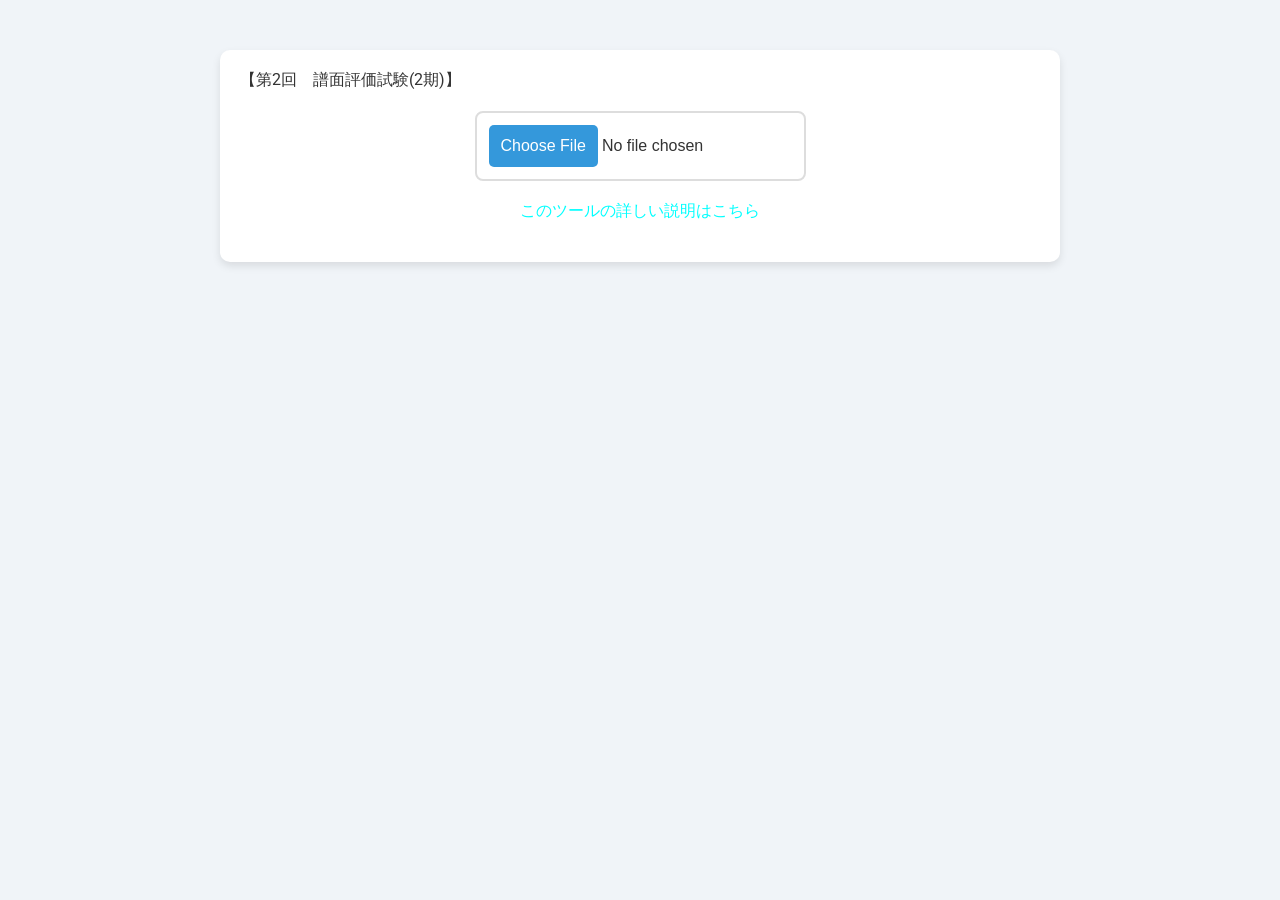
==== index.html @ f4e7425f "Update index.html" ====
<!DOCTYPE html>
<html lang="ja">
<head>
    <meta charset="UTF-8">
    <meta name="viewport" content="width=device-width, initial-scale=1.0">
    <title>uscにのみ対応</title>
    <link rel="stylesheet" href="https://fonts.googleapis.com/css2?family=Roboto:wght@400;700&display=swap">
    <link rel="stylesheet" href="analyze.css">
    <script src="analyze.js" defer></script>
</head>
<body>
    <div class="container">
        <div class="bonk">【第2回　譜面評価試験(2期)】</div>
        <input type="file" id="uscFile" accept=".usc,.sus">
        <a href="https://github.com/Ens-17/analyze/blob/main/README.md" class="bonk">このツールの詳しい説明はこちら</a>
        <pre id="result"></pre>
        <pre id="result2"></pre>
    </div>
</body>
</html>
---- analyze.css ----
body {
    font-family: 'Roboto', sans-serif;
    background-color: #f0f4f8;
    color: #333;
    margin: 0;
    padding: 0;
}

#result {
    display: none;
}

#result2 {
    display: none;
}

.container {
    max-width: 800px;
    margin: 50px auto;
    padding: 20px;
    background-color: #fff;
    box-shadow: 0 4px 8px rgba(0, 0, 0, 0.1);
    border-radius: 10px;
}

a.bonk {
    text-align: center;
    color:cyan;
    text-decoration: none;
}

h1 {
    text-align: center;
    color: #2c3e50;
    margin-bottom: 40px;
    font-size: 2.5rem;
}

input[type="file"] {
    display: block;
    margin: 20px auto;
    padding: 12px;
    background-color: #fff;
    border: 2px solid #ddd;
    border-radius: 8px;
    cursor: pointer;
    font-size: 16px;
    max-width: 320px;
    text-align: center;
    transition: border 0.3s;
}

input[type="file"]::file-selector-button {
    background-color: #3498db;
    color: white;
    border: none;
    border-radius: 5px;
    padding: 12px;
    cursor: pointer;
    font-size: 16px;
}

input[type="file"]::file-selector-button:hover {
    background-color: #2980b9;
}

input[type="file"]:hover {
    border-color: #3498db;
}

button {
    display: block;
    margin: 30px auto;
    padding: 12px 30px;
    background: linear-gradient(135deg, #3498db, #2980b9);
    color: white;
    border: none;
    border-radius: 8px;
    cursor: pointer;
    font-size: 18px;
    box-shadow: 0 4px 6px rgba(0, 0, 0, 0.1);
    transition: background 0.3s;
}

button:hover {
    background: linear-gradient(135deg, #2980b9, #3498db);
}

pre {
    white-space: pre-wrap;
    word-wrap: break-word;
    background-color: #f7f7f7;
    padding: 20px;
    border: 1px solid #ddd;
    border-radius: 8px;
    max-width: 800px;
    margin: 20px auto;
    overflow: auto;
    box-shadow: 0 2px 4px rgba(0, 0, 0, 0.1);
}

pre span.match, pre span.mismatch {
    display: inline-block;
    width: 100%;
    padding: 5px 0; /* 縦のパディングを追加 */
}

pre span.match {
    background-color: #e0f7e0; /* 行全体を緑に */
}

pre span.mismatch {
    background-color: #ffebee; /* 行全体を赤に */
}

pre span.line-number {
    font-weight: bold;
    color: #666;
}

label {
    display: flex;
    align-items: center;
    justify-content: center;
    margin: 20px auto;
    font-size: 16px;
}

input[type="checkbox"] {
    margin-right: 10px;
}

a {
    display: flex;
    align-items: center;
    justify-content: center;
    margin: 20px auto;
    text-decoration: none;
    color: #3498db;
    font-size: 16px;
}

a:hover {
    color: #2980b9;
    text-decoration: underline;
}

/* スクロールボタンのスタイル */
#scrollToTopBtn {
    position: fixed;
    bottom: 20px;
    right: 20px;
    display: none; /* 初期状態では非表示 */
    background-color: #555;
    color: white;
    border: none;
    padding: 10px;
    border-radius: 50%;
    font-size: 18px;
    cursor: pointer;
    z-index: 1000;
    transition: background-color 0.3s, transform 0.3s;
    box-shadow: 0 4px 6px rgba(0, 0, 0, 0.1);
}

#scrollToTopBtn:hover {
    background-color: #333;
    transform: scale(1.1);
}
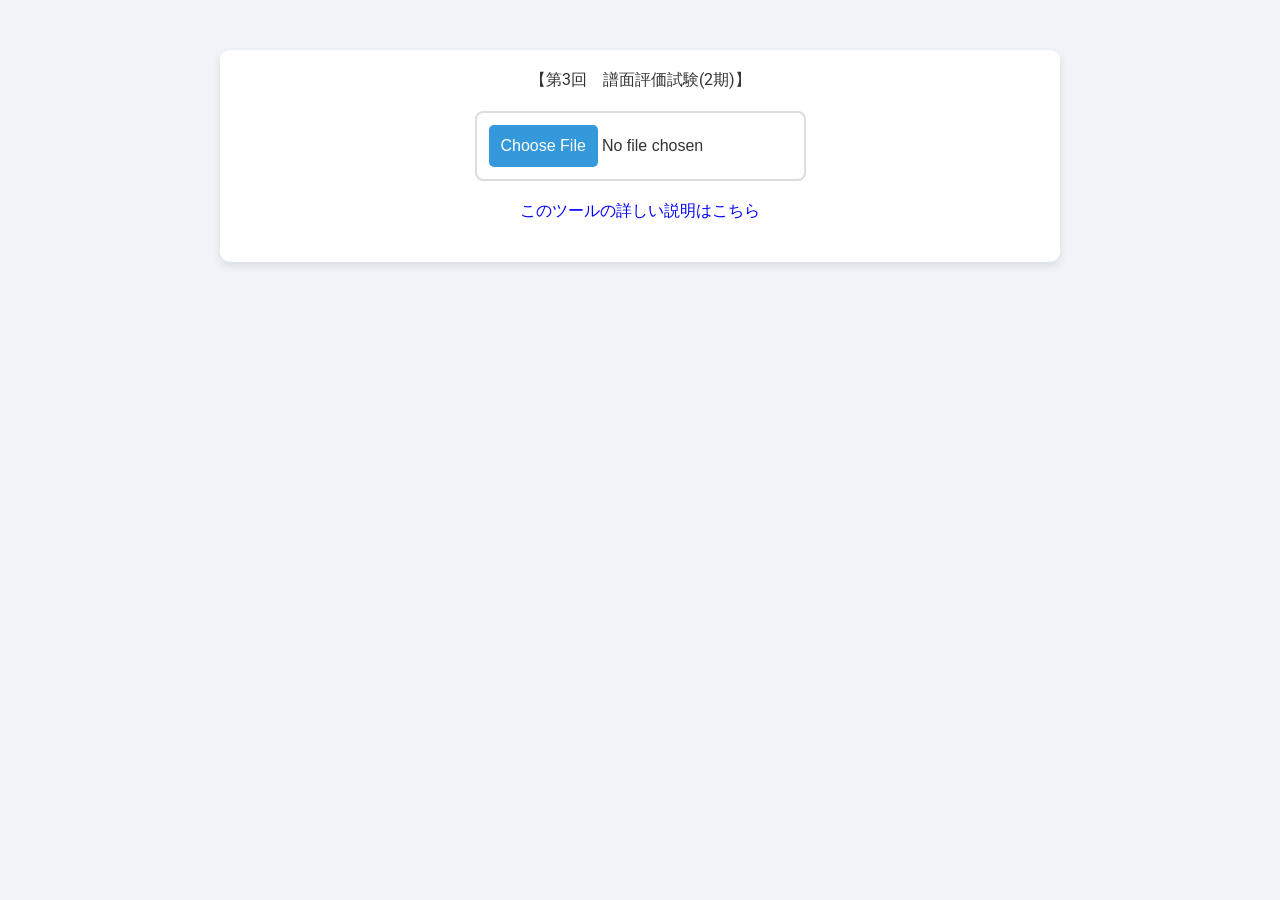
==== commit 6a63880c: "Update index.html" ====
--- a/index.html
+++ b/index.html
@@ -10,9 +10,9 @@
 </head>
 <body>
     <div class="container">
-        <div class="bonk">【第2回　譜面評価試験(2期)】</div>
+        <div class="bonk">【第3回　譜面評価試験(2期)】</div>
         <input type="file" id="uscFile" accept=".usc,.sus">
-        <a href="https://github.com/Ens-17/analyze/blob/main/README.md" class="bonk">このツールの詳しい説明はこちら</a>
+        <a href="https://github.com/Ens-17/analyze/blob/main/README.md" target="_blank" class="bonk">このツールの詳しい説明はこちら</a>
         <pre id="result"></pre>
         <pre id="result2"></pre>
     </div>
--- a/analyze.css
+++ b/analyze.css
@@ -25,8 +25,12 @@
 
 a.bonk {
     text-align: center;
-    color:cyan;
+    color: blue;
     text-decoration: none;
+}
+
+.bonk {
+    text-align: center;
 }
 
 h1 {
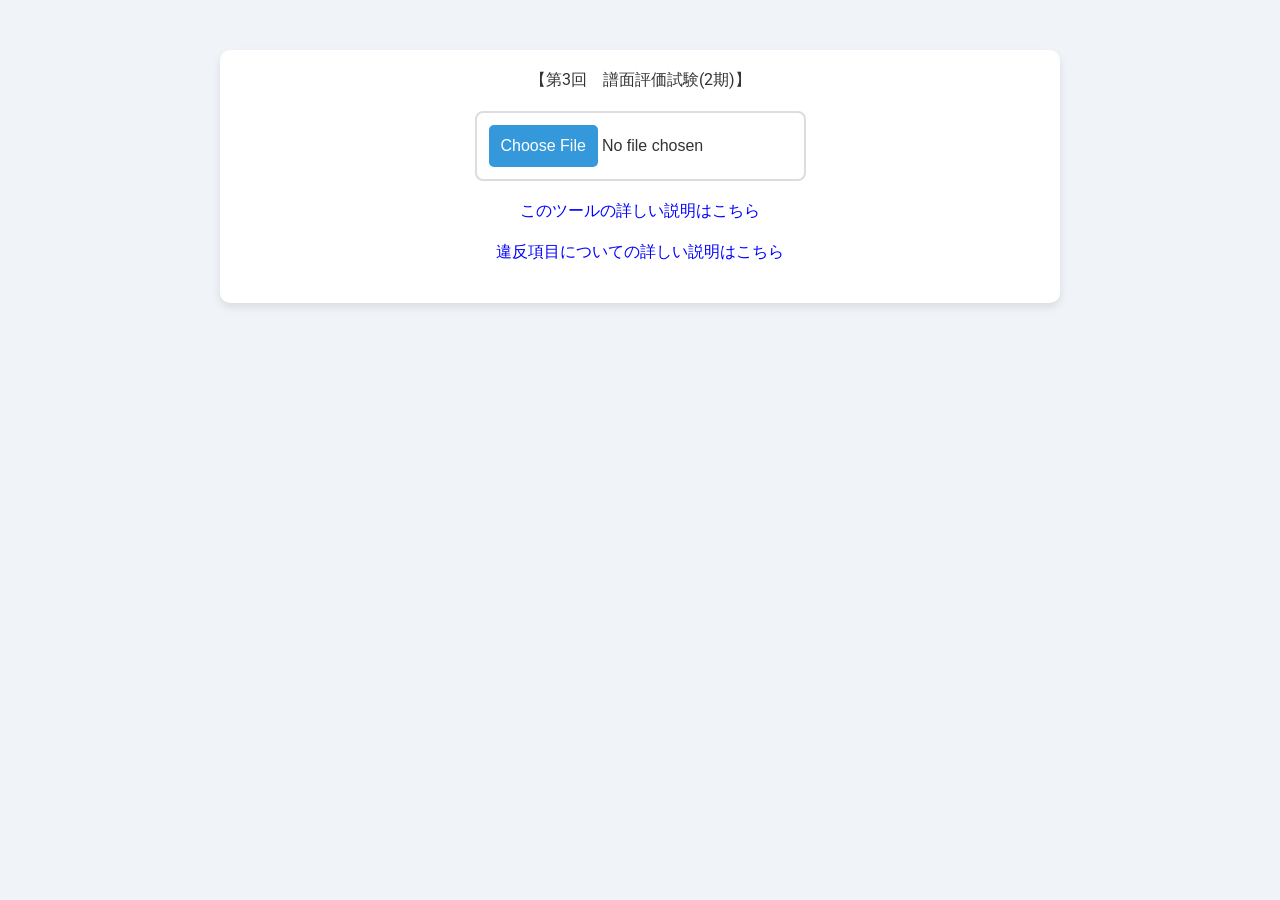
==== commit 76a8280f: "Update index.html" ====
--- a/index.html
+++ b/index.html
@@ -13,6 +13,7 @@
         <div class="bonk">【第3回　譜面評価試験(2期)】</div>
         <input type="file" id="uscFile" accept=".usc,.sus">
         <a href="https://github.com/Ens-17/analyze/blob/main/README.md" target="_blank" class="bonk">このツールの詳しい説明はこちら</a>
+        <a href="https://github.com/Ens-17/analyze/blob/main/Description.md" target="_blank" class="bonk">違反項目についての詳しい説明はこちら</a>
         <pre id="result"></pre>
         <pre id="result2"></pre>
     </div>
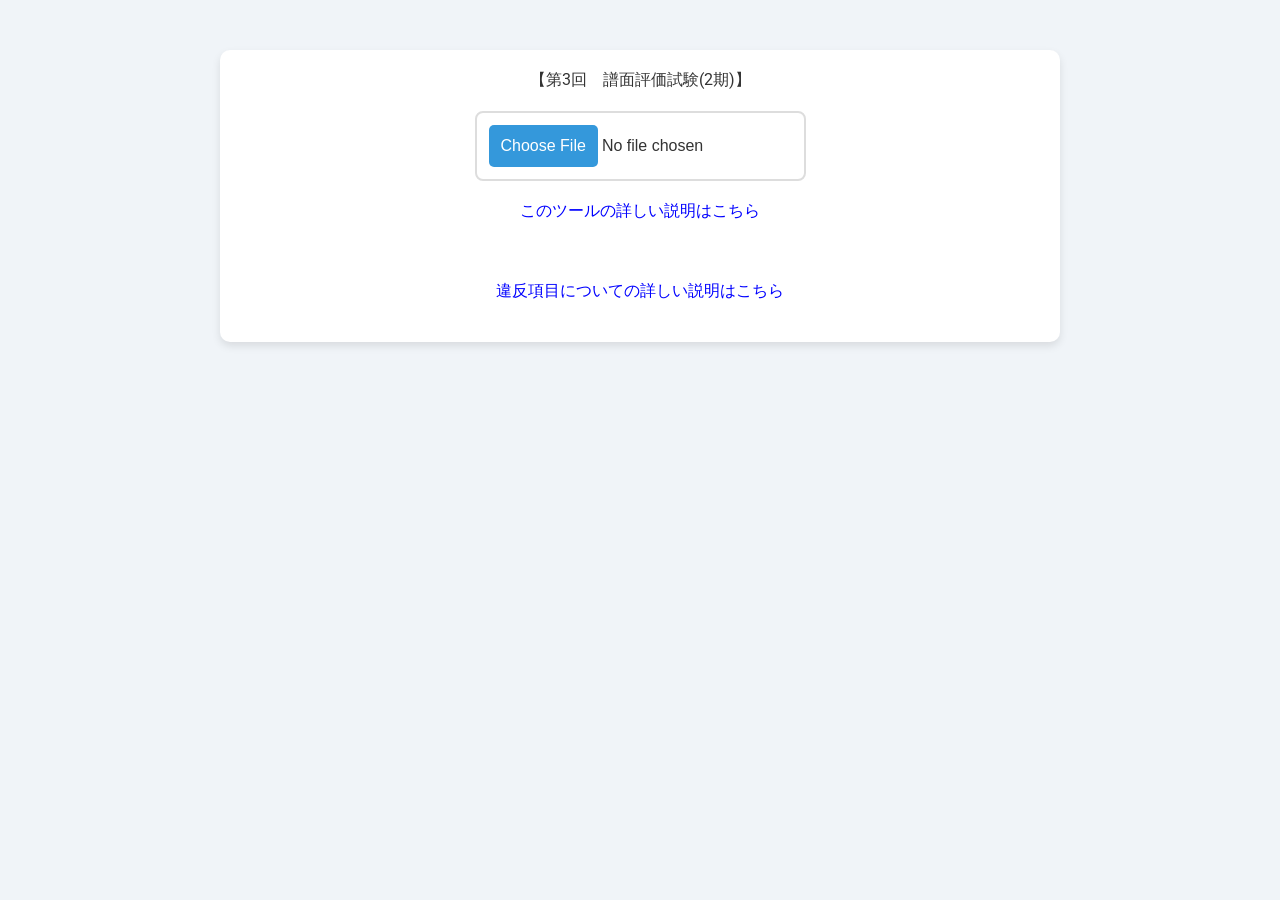
==== commit 4dab7f06: "Update index.html" ====
--- a/index.html
+++ b/index.html
@@ -12,7 +12,7 @@
     <div class="container">
         <div class="bonk">【第3回　譜面評価試験(2期)】</div>
         <input type="file" id="uscFile" accept=".usc,.sus">
-        <a href="https://github.com/Ens-17/analyze/blob/main/README.md" target="_blank" class="bonk">このツールの詳しい説明はこちら</a>
+        <a href="https://github.com/Ens-17/analyze/blob/main/README.md" target="_blank" class="bonk">このツールの詳しい説明はこちら</a><br>
         <a href="https://github.com/Ens-17/analyze/blob/main/Description.md" target="_blank" class="bonk">違反項目についての詳しい説明はこちら</a>
         <pre id="result"></pre>
         <pre id="result2"></pre>
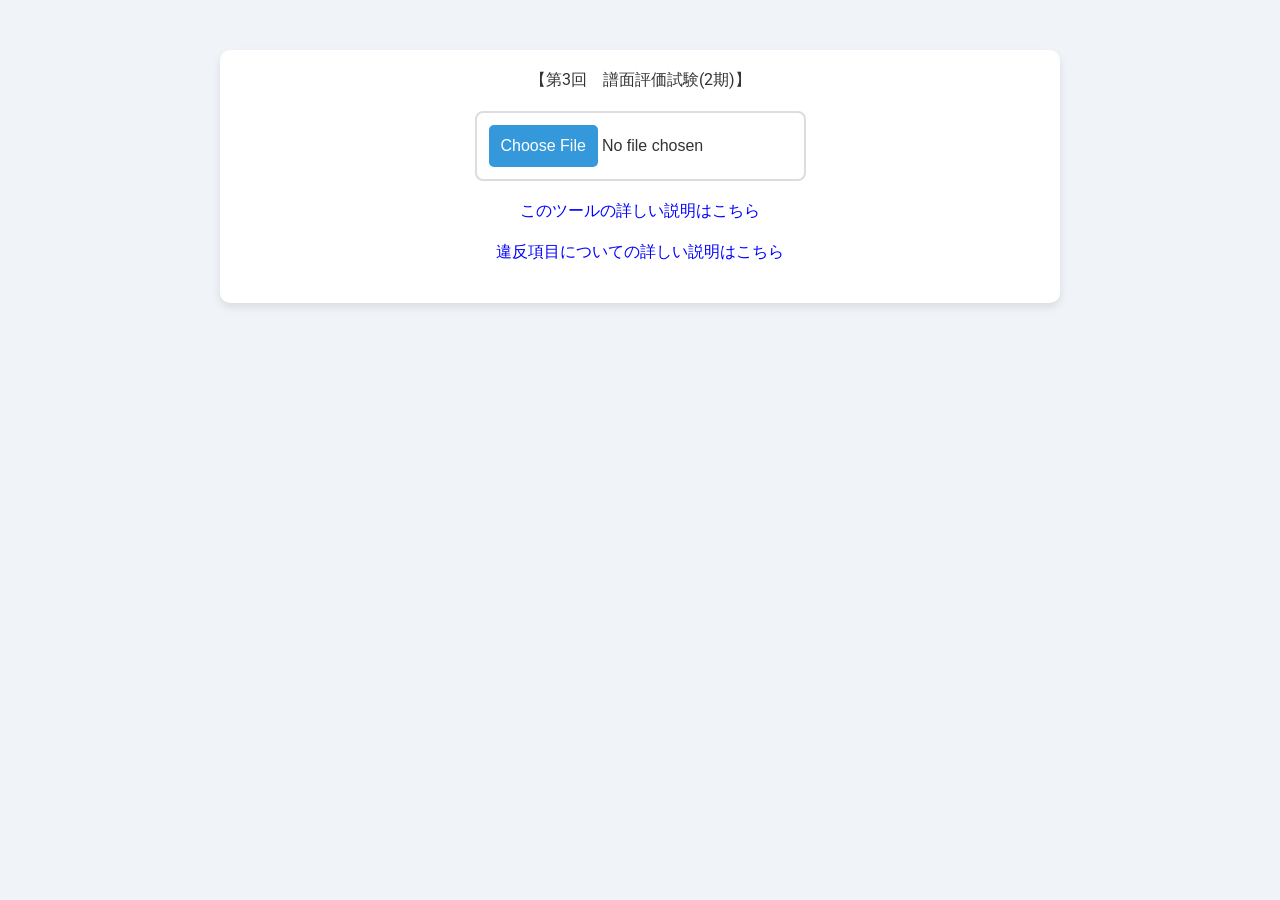
==== commit bb6b4920: "Update index.html" ====
--- a/index.html
+++ b/index.html
@@ -12,7 +12,7 @@
     <div class="container">
         <div class="bonk">【第3回　譜面評価試験(2期)】</div>
         <input type="file" id="uscFile" accept=".usc,.sus">
-        <a href="https://github.com/Ens-17/analyze/blob/main/README.md" target="_blank" class="bonk">このツールの詳しい説明はこちら</a><br>
+        <a href="https://github.com/Ens-17/analyze/blob/main/README.md" target="_blank" class="bonk">このツールの詳しい説明はこちら</a>
         <a href="https://github.com/Ens-17/analyze/blob/main/Description.md" target="_blank" class="bonk">違反項目についての詳しい説明はこちら</a>
         <pre id="result"></pre>
         <pre id="result2"></pre>
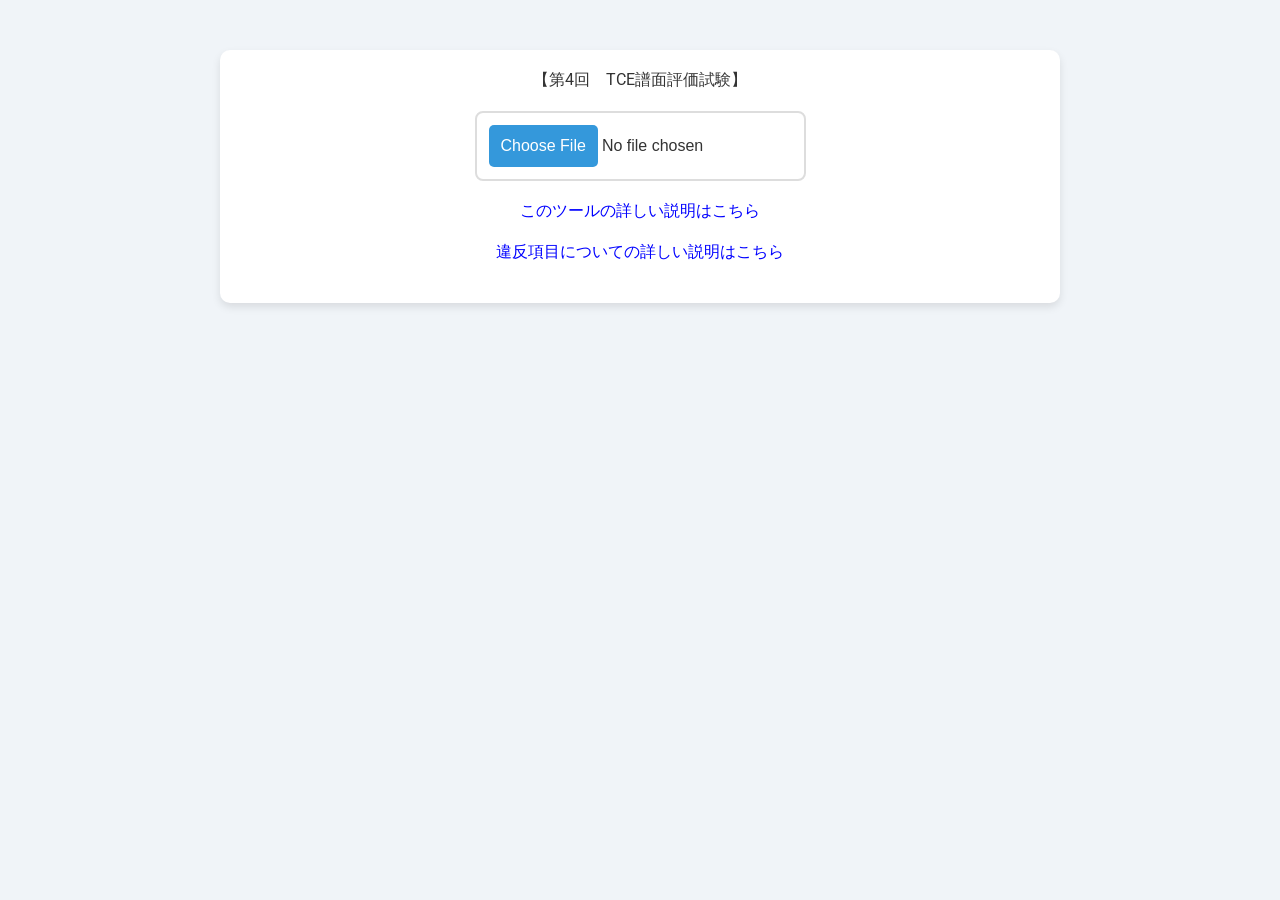
==== commit f98d04c2: "Update index.html" ====
--- a/index.html
+++ b/index.html
@@ -10,7 +10,7 @@
 </head>
 <body>
     <div class="container">
-        <div class="bonk">【第3回　譜面評価試験(2期)】</div>
+        <div class="bonk">【第4回　TCE譜面評価試験】</div>
         <input type="file" id="uscFile" accept=".usc,.sus">
         <a href="https://github.com/Ens-17/analyze/blob/main/README.md" target="_blank" class="bonk">このツールの詳しい説明はこちら</a>
         <a href="https://github.com/Ens-17/analyze/blob/main/Description.md" target="_blank" class="bonk">違反項目についての詳しい説明はこちら</a>
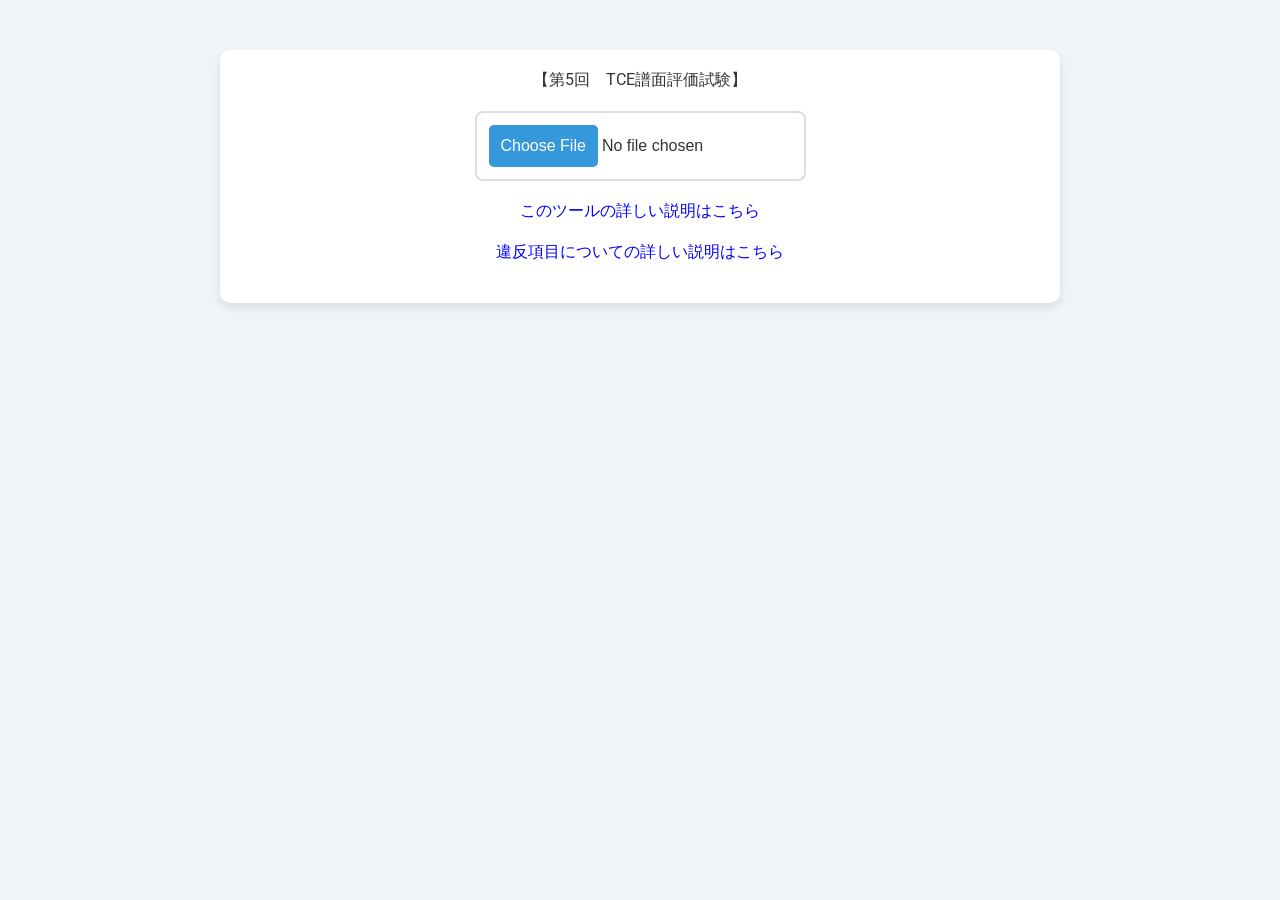
==== commit 4c645f38: "Update index.html" ====
--- a/index.html
+++ b/index.html
@@ -10,7 +10,7 @@
 </head>
 <body>
     <div class="container">
-        <div class="bonk">【第4回　TCE譜面評価試験】</div>
+        <div class="bonk">【第5回　TCE譜面評価試験】</div>
         <input type="file" id="uscFile" accept=".usc,.sus">
         <a href="https://github.com/Ens-17/analyze/blob/main/README.md" target="_blank" class="bonk">このツールの詳しい説明はこちら</a>
         <a href="https://github.com/Ens-17/analyze/blob/main/Description.md" target="_blank" class="bonk">違反項目についての詳しい説明はこちら</a>
